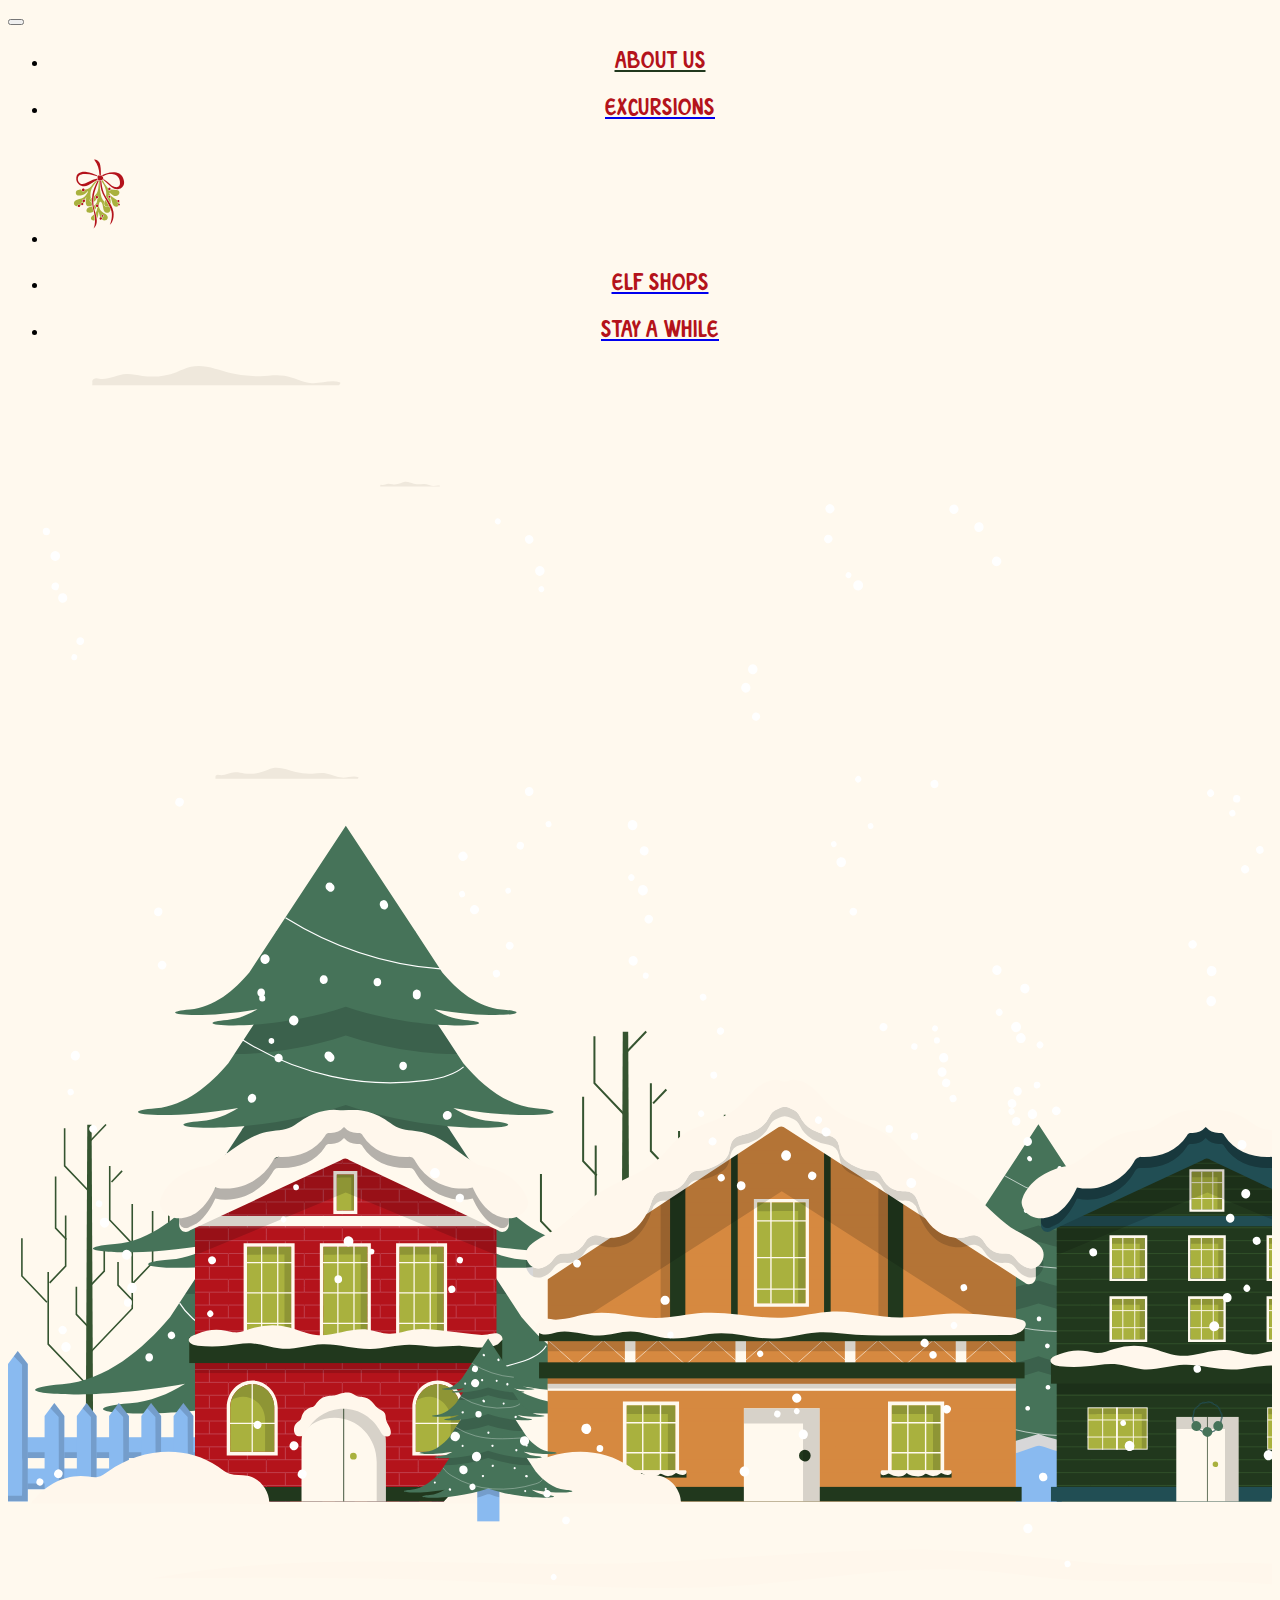
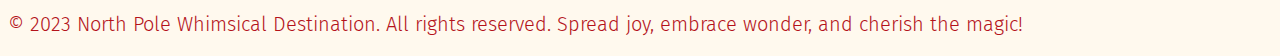
==== North Pole-Valaitis/aboutus.html @ da46801e "added about us" ====
<!DOCTYPE html>
<html lang="en">

<head>
    <meta charset="utf-8">
    <meta http-equiv="X-UA-Compatible" content="IE=edge">
    <meta name="viewport" content="width=device-width, initial-scale=1">

    <title>North Pole</title>

    <link href="https://cdn.jsdelivr.net/npm/bootstrap@5.0.2/dist/css/bootstrap.min.css" rel="stylesheet"
        integrity="sha384-EVSTQN3/azprG1Anm3QDgpJLIm9Nao0Yz1ztcQTwFspd3yD65VohhpuuCOmLASjC" crossorigin="anonymous">
        <link href="https://fonts.googleapis.com/css2?family=Fira+Sans:wght@300;500&display=swap" rel="stylesheet">
    <link rel="stylesheet" href="css/styles.css">


</head>

<body>
    <!-- header -->

    <nav>
        <div class="container">
            <div class="row">
                <nav class="navbar navbar-expand-lg">
                    <button class="navbar-toggler" type="button" data-bs-toggle="collapse" data-bs-target="#navbarNav"
                        aria-controls="navbarNav" aria-expanded="false" aria-label="Toggle navigation">
                        <span class="navbar-toggler-icon"></span>
                    </button>
                    <div class="collapse navbar-collapse justify-content-center" id="navbarNav">
                        <ul class="navbar-nav header align-items-center">
                            <li class="nav-item  col-3">
                                <a class="nav-link active" href="aboutus.html">
                                    <p>About Us</p>
                                </a>
                            </li>

                            <li class="nav-item col-3">
                                <a class="nav-link" href="excursions.html">
                                    <p>Excursions</p>
                                </a>
                            </li>

                            <li class="navbar-brand "><a href="index.html"><img src="images/mistletoe.svg" width="100"
                                        height="100" class="d-inline-block align-top" alt="mistletoe with ribbon">
                                </a></li>

                            <li class="nav-item col-3">
                                <a class="nav-link" href="#">
                                    <p>Elf Shops</p>
                                </a>
                            </li>
                            <li class="nav-item col-3">
                                <a class="nav-link" href="stayawhile.html">
                                    <p>Stay A While</p>
                                </a>
                            </li>

                        </ul>
                    </div>
                </nav>

            </div>

        </div>

    </nav>






    <!-- footer -->


    <footer>
        <div class="container-fluid">
            <div class="row justify-content-center">
                <div class="col-12 bottom">
                    <img  src="images/footerhomes.svg" alt="various homes with snow around them and trees">
                </div>
            </div>
        </div>

        <div class="container">
            <div class="row text-center textred">
                <p> © 2023 North Pole Whimsical Destination. All rights reserved. Spread joy, embrace wonder, and
                    cherish the magic!</p>
            </div>
        </div>

    </footer>


    <script src="https://cdn.jsdelivr.net/npm/bootstrap@5.0.2/dist/js/bootstrap.bundle.min.js"
        integrity="sha384-MrcW6ZMFYlzcLA8Nl+NtUVF0sA7MsXsP1UyJoMp4YLEuNSfAP+JcXn/tWtIaxVXM"
        crossorigin="anonymous"></script>
</body>

</html>
---- North Pole-Valaitis/css/styles.css ----
﻿body{background-color:#fff9ee;background-image:url("../images/sandbackground.png")}.buttonred{background-color:#b4131b;width:20px 50px;border-radius:10px 0px 10px 0px;text-align:center;color:#fdd679;padding:5px;margin:5px;font-family:'crimsonregular'}.buttonyellow{background-color:#fdd679;width:20px 50px;border-radius:10px 0px 10px 0px;text-align:center;color:#21381d;padding:5px;margin:5px;font-family:'crimsonregular'}.buttondg{background-color:#21381d;width:20px 50px;border-radius:10px 0px 10px 0px;text-align:center;color:#fff9ee;padding:5px;margin:5px;font-family:'crimsonregular'}.buttonbrown{background-color:#d68940;width:20px 50px;border-radius:10px 0px 10px 0px;text-align:center;color:#21381d;padding:5px;margin:5px;font-family:'crimsonregular'}.buttonlg{background-color:#a8b13e;width:20px 50px;border-radius:10px 0px 10px 0px;text-align:center;color:#21381d;padding:5px;margin:5px;font-family:'crimsonregular'}.squaredg{background-color:#21381d;border-radius:20px}.squarelg{background-color:#a8b13e;border-radius:20px}.squarered{background-color:#b4131b;border-radius:20px}.squarebrown{background-color:#d68940;border-radius:20px}.squaresand{background-color:#fff9ee;border-radius:20px}.squareyellow{background-color:#fdd679;border-radius:20px}.squareblue{background-color:#89baf0;border-radius:20px}a:hover{text-decoration:none;color:none}p a{text-decoration:none}.title{font-size:6rem;padding-top:2rem;color:#a8b13e}.textblue{color:#89baf0}.textred{color:#b4131b}.textlgreen{color:#a8b13e}.textdgreen{color:#21381d}.textyellow{color:#fdd679}.textbrown{color:#d68940}h1{font-family:'brown_cakeregular';font-size:8rem}h2{font-family:'brown_cakeregular';font-size:4rem}p{font-family:'Fira Sans', sans-serif;font-size:1.25rem;font-weight:300}.bodyheavy{font-family:'Fira Sans', sans-serif;font-size:1.25rem;font-weight:500}h3{font-family:'crimsonregular'}.writing{font-family:'floriesregular';font-size:35px;margin-top:3rem}.placestostay img{width:70%;margin:30px}.header p{font-size:1.5rem}.snowstory p{padding-top:2rem;margin-right:20px;font-size:23px;margin-bottom:10rem}.bottom{overflow-x:hidden}.reindeer ul{list-style:none}.reindeer ul li::before{content:"•";color:red;display:inline-block;width:1em;margin-left:-1em}.reindeer ul li:nth-child(1){background-color:#b4131b}.reindeer ul li:nth-child(2){background-color:#21381d}.reindeer ul li:nth-child(3){color:#89baf0}.reindeer ul li:nth-child(4){color:#d68940}.reindeer ul li:nth-child(5){color:#fdd679}.reindeer ul li:nth-child(6){color:#a8b13e}nav p{font-size:20px;color:#b4131b;text-decoration:none;font-family:'crimsonregular';text-align:center}nav p:hover{color:#21381d !important;border-bottom:#b4131b 1px solid}nav img{align-items:center;margin:0 auto}.active{color:#21381d !important;border-bottom:#b4131b 1px solid}/*! Generated by Font Squirrel (https://www.fontsquirrel.com) on November 27, 2023 */@font-face{font-family:'brown_cakeregular';src:url("../fonts/brown_cake.woff2") format("woff2"),url("fonts/brown_cake.woff") format("woff");font-weight:normal;font-style:normal}@font-face{font-family:'crimsonregular';src:url("../fonts/crimsonregular.woff2") format("woff2"),url("../fonts/crimsonregular.woff") format("woff");font-weight:normal;font-style:normal}@font-face{font-family:'floriesregular';src:url("../fonts/floriesregular.woff2") format("woff2"),url("../fonts/floriesregular.woff") format("woff");font-weight:normal;font-style:normal}
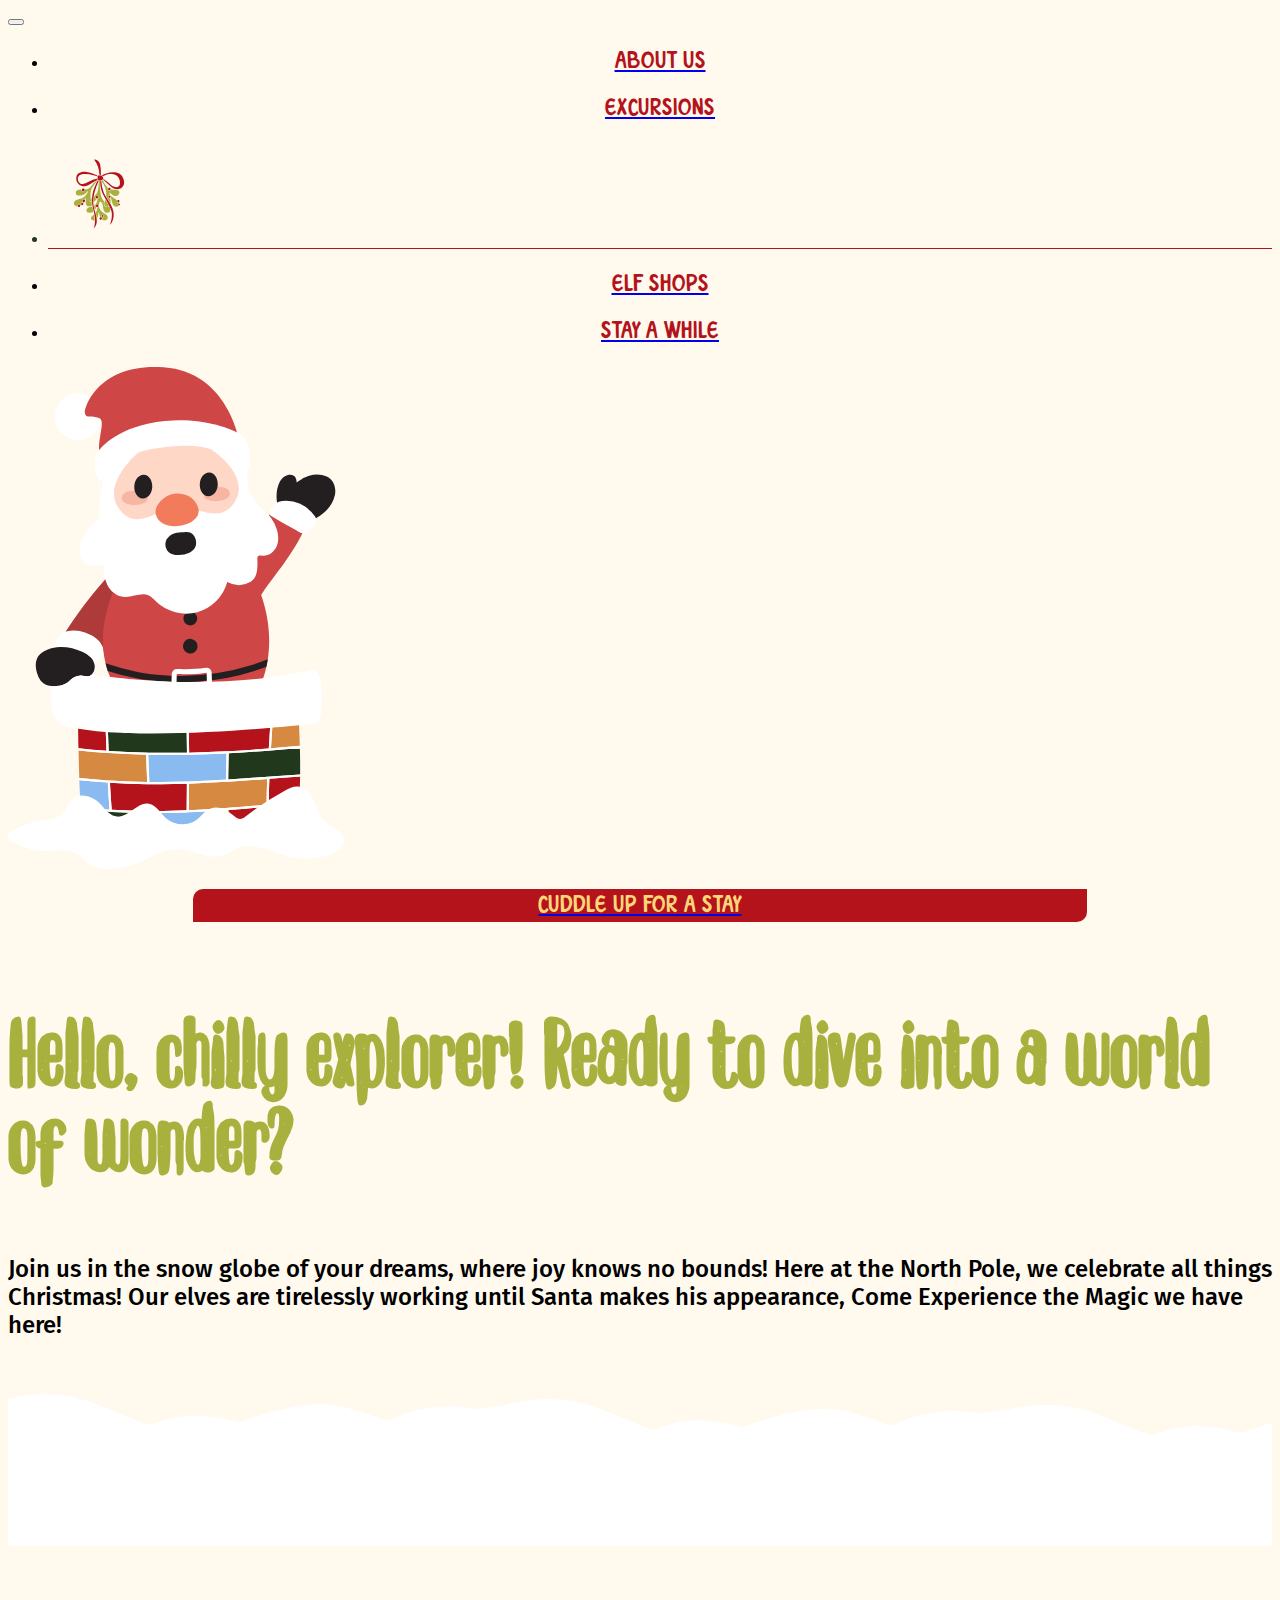
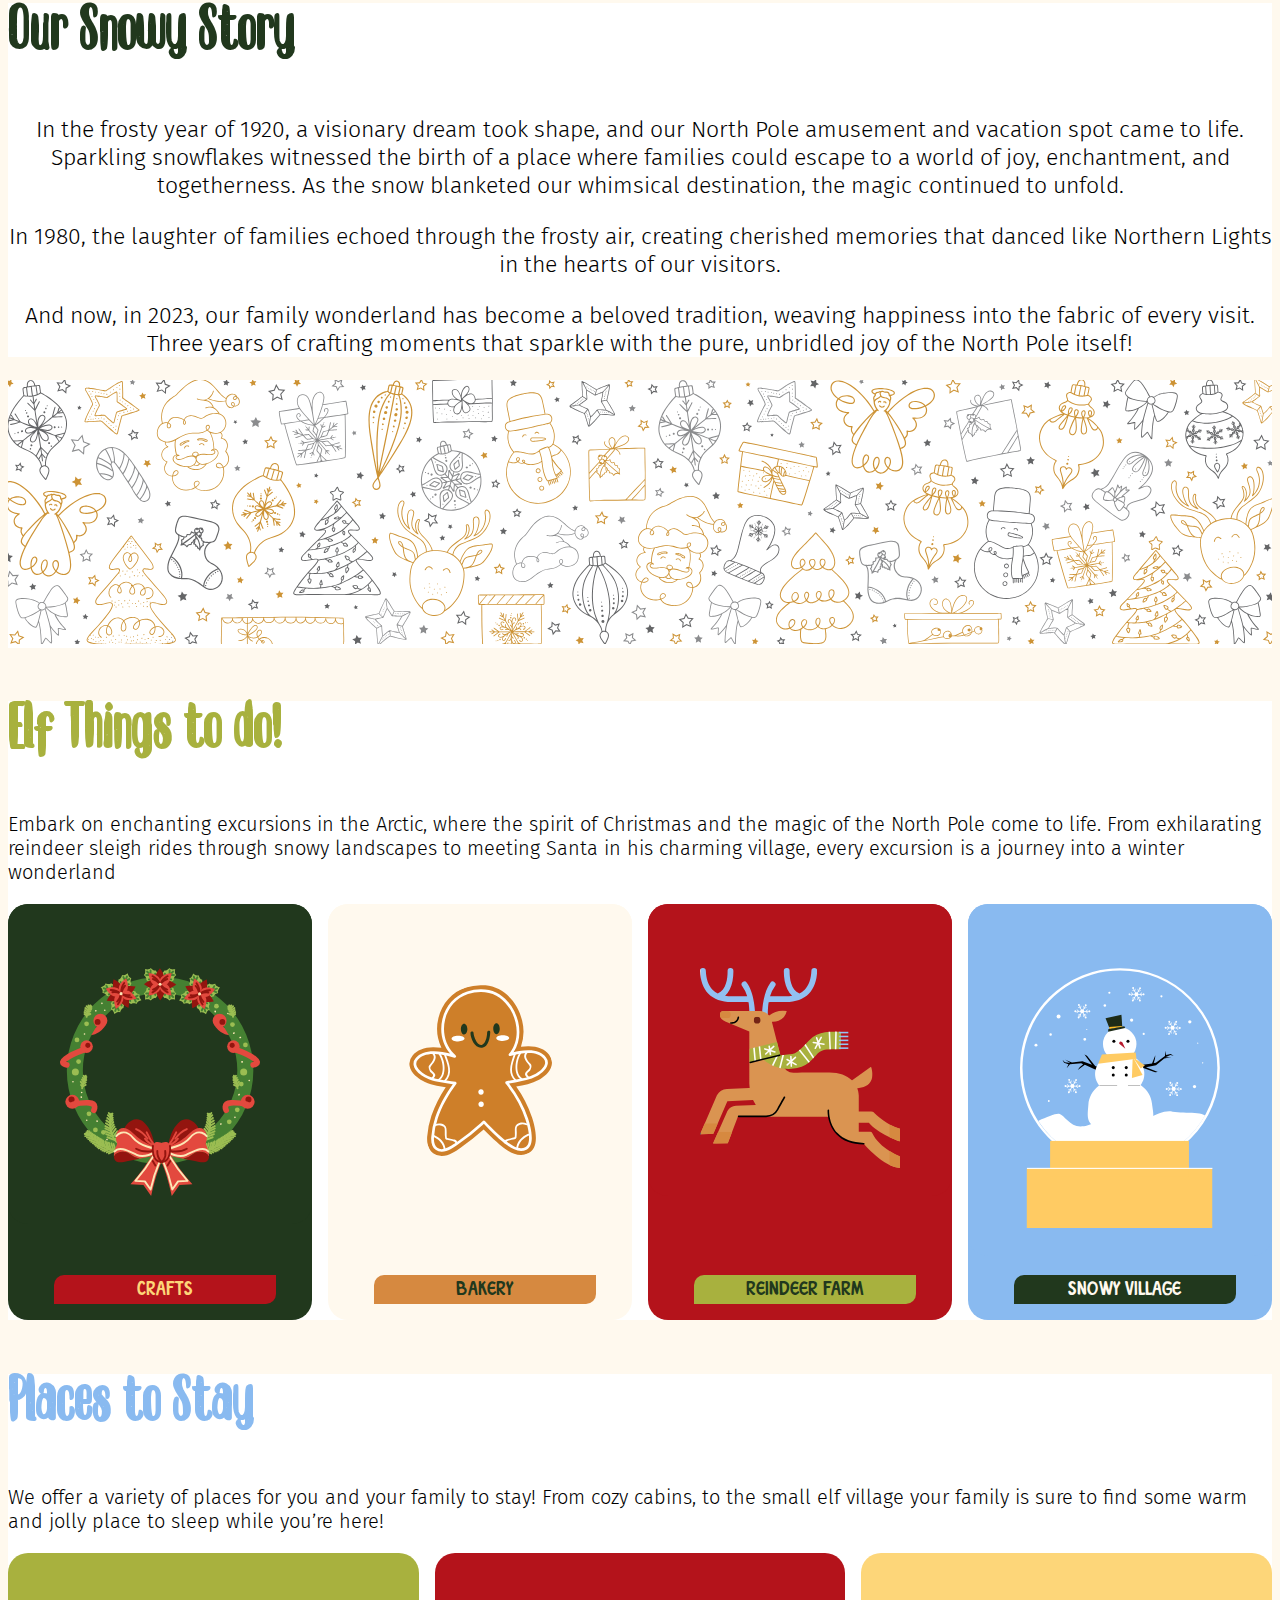
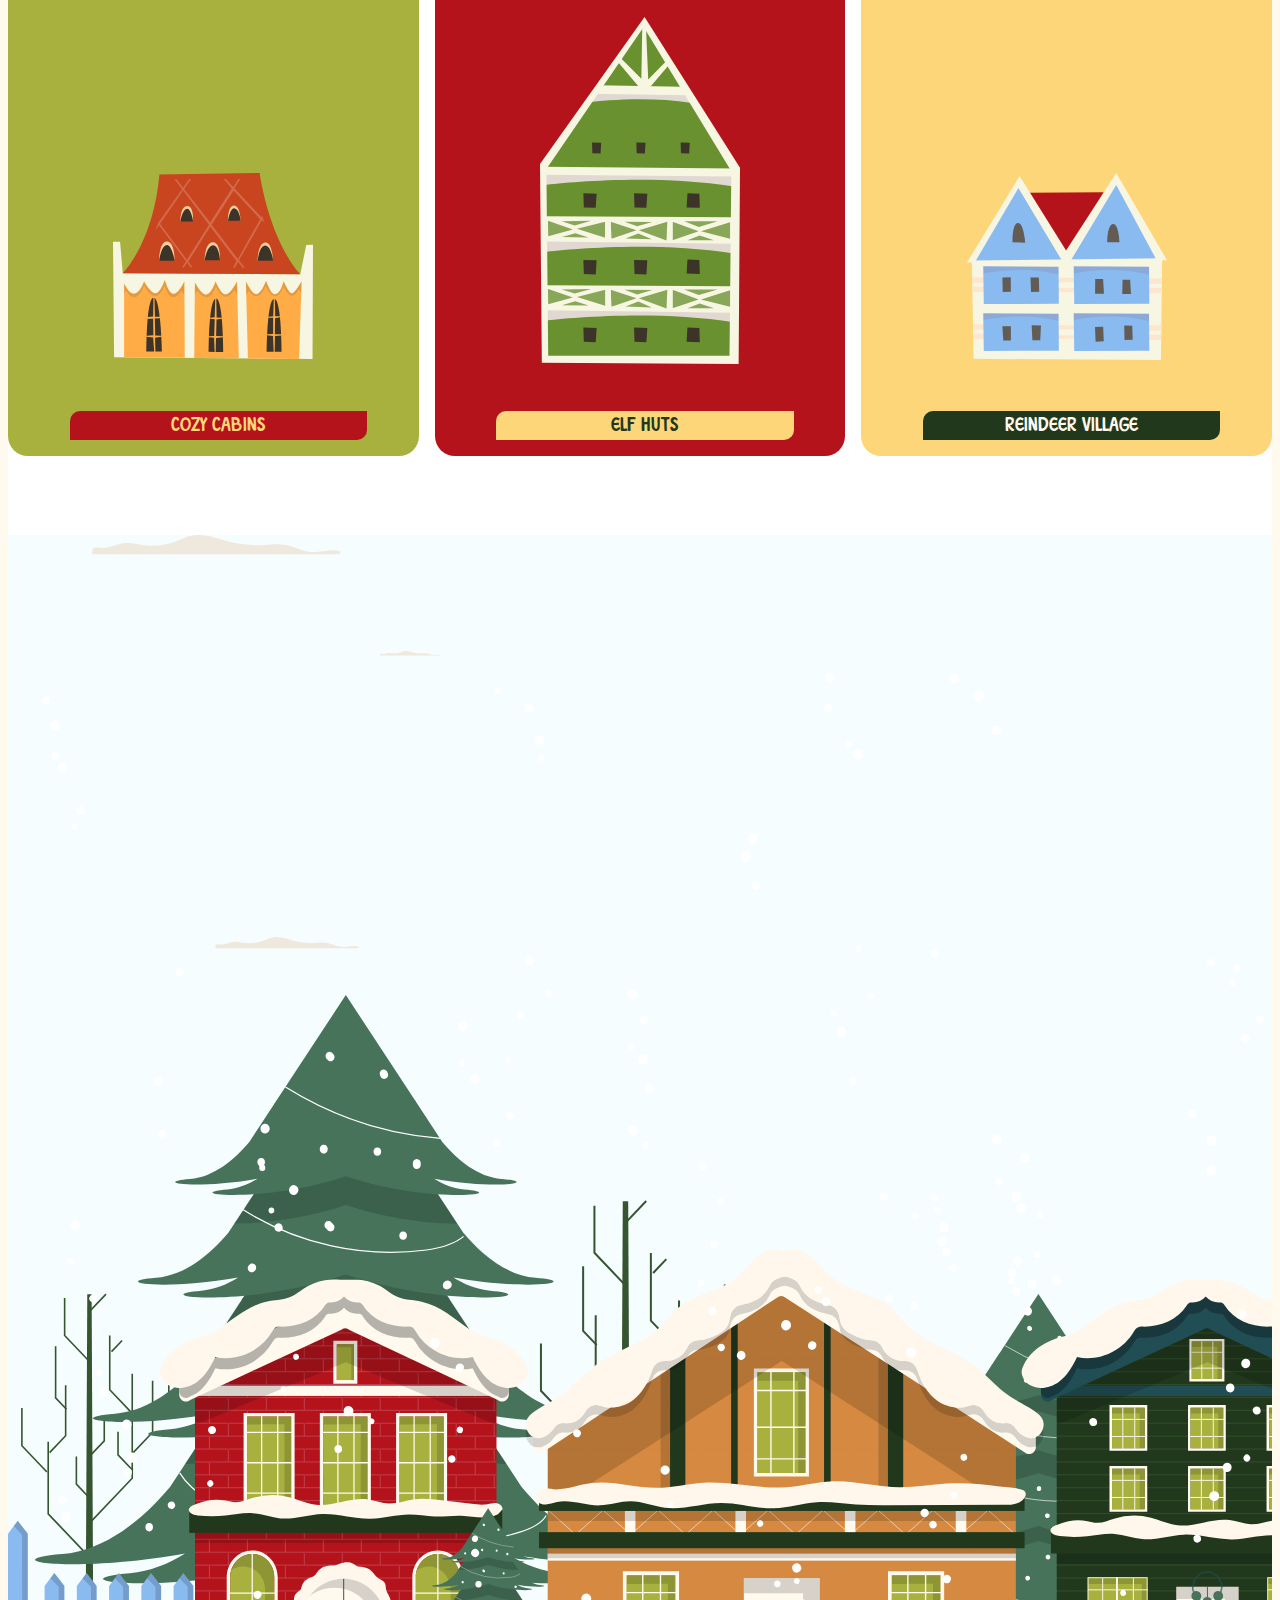
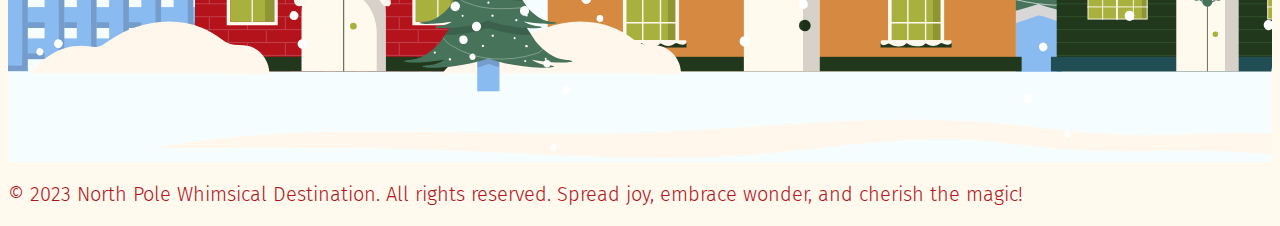
==== commit bedbe53f: "added new styles and 2 new images" ====
--- a/North Pole-Valaitis/aboutus.html
+++ b/North Pole-Valaitis/aboutus.html
@@ -2,100 +2,336 @@
 <html lang="en">
 
 <head>
-    <meta charset="utf-8">
-    <meta http-equiv="X-UA-Compatible" content="IE=edge">
-    <meta name="viewport" content="width=device-width, initial-scale=1">
-
-    <title>North Pole</title>
-
-    <link href="https://cdn.jsdelivr.net/npm/bootstrap@5.0.2/dist/css/bootstrap.min.css" rel="stylesheet"
-        integrity="sha384-EVSTQN3/azprG1Anm3QDgpJLIm9Nao0Yz1ztcQTwFspd3yD65VohhpuuCOmLASjC" crossorigin="anonymous">
-        <link href="https://fonts.googleapis.com/css2?family=Fira+Sans:wght@300;500&display=swap" rel="stylesheet">
-    <link rel="stylesheet" href="css/styles.css">
+  <meta charset="utf-8">
+  <meta http-equiv="X-UA-Compatible" content="IE=edge">
+  <meta name="viewport" content="width=device-width, initial-scale=1">
+
+  <title>North Pole</title>
+
+  <link href="https://cdn.jsdelivr.net/npm/bootstrap@5.0.2/dist/css/bootstrap.min.css" rel="stylesheet"
+    integrity="sha384-EVSTQN3/azprG1Anm3QDgpJLIm9Nao0Yz1ztcQTwFspd3yD65VohhpuuCOmLASjC" crossorigin="anonymous">
+  <link href="https://fonts.googleapis.com/css2?family=Fira+Sans:wght@300;500&display=swap" rel="stylesheet">
+  <link rel="stylesheet" href="css/styles.css">
 
 
 </head>
 
 <body>
-    <!-- header -->
-
-    <nav>
-        <div class="container">
-            <div class="row">
-                <nav class="navbar navbar-expand-lg">
-                    <button class="navbar-toggler" type="button" data-bs-toggle="collapse" data-bs-target="#navbarNav"
-                        aria-controls="navbarNav" aria-expanded="false" aria-label="Toggle navigation">
-                        <span class="navbar-toggler-icon"></span>
-                    </button>
-                    <div class="collapse navbar-collapse justify-content-center" id="navbarNav">
-                        <ul class="navbar-nav header align-items-center">
-                            <li class="nav-item  col-3">
-                                <a class="nav-link active" href="aboutus.html">
-                                    <p>About Us</p>
-                                </a>
-                            </li>
-
-                            <li class="nav-item col-3">
-                                <a class="nav-link" href="excursions.html">
-                                    <p>Excursions</p>
-                                </a>
-                            </li>
-
-                            <li class="navbar-brand "><a href="index.html"><img src="images/mistletoe.svg" width="100"
-                                        height="100" class="d-inline-block align-top" alt="mistletoe with ribbon">
-                                </a></li>
-
-                            <li class="nav-item col-3">
-                                <a class="nav-link" href="#">
-                                    <p>Elf Shops</p>
-                                </a>
-                            </li>
-                            <li class="nav-item col-3">
-                                <a class="nav-link" href="stayawhile.html">
-                                    <p>Stay A While</p>
-                                </a>
-                            </li>
-
-                        </ul>
-                    </div>
-                </nav>
-
-            </div>
-
-        </div>
-
-    </nav>
-
-
-
-
-
-
-    <!-- footer -->
-
-
-    <footer>
-        <div class="container-fluid">
+  <!-- header -->
+
+  <nav>
+    <div class="container">
+      <div class="row">
+        <nav class="navbar navbar-expand-lg">
+          <button class="navbar-toggler" type="button" data-bs-toggle="collapse" data-bs-target="#navbarNav"
+            aria-controls="navbarNav" aria-expanded="false" aria-label="Toggle navigation">
+            <span class="navbar-toggler-icon"></span>
+          </button>
+          <div class="collapse navbar-collapse justify-content-center" id="navbarNav">
+            <ul class="navbar-nav header align-items-center">
+              <li class="nav-item  col-3">
+                <a class="nav-link" href="aboutus.html">
+                  <p>About Us</p>
+                </a>
+              </li>
+
+              <li class="nav-item col-3">
+                <a class="nav-link" href="excursions.html">
+                  <p>Excursions</p>
+                </a>
+              </li>
+
+              <li class="navbar-brand active "><a href="index.html"><img src="images/mistletoe.svg" width="100"
+                    height="100" class="d-inline-block align-top" alt="mistletoe with ribbon">
+                </a></li>
+
+              <li class="nav-item col-3">
+                <a class="nav-link" href="#">
+                  <p>Elf Shops</p>
+                </a>
+              </li>
+              <li class="nav-item col-3">
+                <a class="nav-link" href="stayawhile.html">
+                  <p>Stay A While</p>
+                </a>
+              </li>
+
+            </ul>
+          </div>
+        </nav>
+
+      </div>
+
+    </div>
+
+  </nav>
+
+  <!-- hero -->
+
+  <div class="container py-5">
+    <div class="row align-items-center header">
+      <div class="col-lg-3 col-9">
+        <img class="w-100" src="images/santachimney.svg" alt="santa waving out of chimney">
+        <a href="stayawhile.html">
+          <p class="custom-button buttonred">Cuddle up for a stay</p>
+        </a>
+      </div>
+      <div class="col-lg-8">
+        <h1 class="title">Hello, chilly explorer! Ready to dive into a world of wonder?</h1>
+        <p class="bodyheavy"> Join us in the snow globe of your dreams, where joy knows no bounds! Here at the North
+          Pole, we
+          celebrate all things Christmas! Our elves are tirelessly working until Santa makes his appearance,
+          Come Experience the Magic we have here! </p>
+      </div>
+    </div>
+
+  </div>
+
+  <div class="container-fluid">
+    <div class="row">
+      <div class="col-12">
+        <img class="w-100" src="images/snowybreak.svg" alt="snow pillow stretching across page">
+      </div>
+    </div>
+  </div>
+
+
+
+
+  <!-- snowy story -->
+
+  <div class="container-fluid snowytime">
+    <div class="container">
+      <h2 class="text-center textdgreen">Our Snowy Story</h2>
+
+      <div class="row">
+        <div class="col-12 m-0">
+          <div class="row text-center">
+            <div class="col-8 col-lg-10 offset-lg-1 snowstory pb-3">
+              <p>In the frosty year of 1920, a visionary dream took shape, and our North Pole
+                amusement and
+                vacation spot came to life. Sparkling snowflakes witnessed the birth of a place where
+                families could escape to a world of joy, enchantment, and togetherness. As the snow
+                blanketed our whimsical destination, the magic continued to unfold.
+              </p>
+
+              <p>In 1980, the laughter of families echoed through the frosty air, creating cherished
+                memories
+                that danced like Northern Lights in the hearts of our visitors.
+              </p>
+
+              <p>And now, in 2023, our family wonderland has become a beloved tradition, weaving
+                happiness
+                into the fabric of every visit. Three years of crafting moments that sparkle with the pure,
+                unbridled joy of the North Pole itself!
+              </p>
+            </div>
+          </div>
+        </div>
+      </div>
+    </div>
+  </div>
+
+  <div class="container-fluid white">
+    <div class="row justify-content-center">
+      <div class="col-12 bottom pt-5">
+        <img src="images/christmasbanner.svg" alt="grey and gold snowmen with ornaments">
+      </div>
+    </div>
+  </div>
+
+
+  <!-- elf to do -->
+
+
+
+  <section class="py-5 white">
+    <div class="container">
+      <div class="row justify-content-center">
+        <div class="col-10 pb-5 text-center">
+          <h2 class="text-center textlgreen">Elf Things to do!</h2>
+          <div class="row justify-content-center">
+            <p class="col-10">Embark on enchanting excursions in the Arctic, where the spirit of Christmas and the magic
+              of the
+              North Pole come to life. From exhilarating reindeer sleigh rides through snowy landscapes to meeting
+              Santa in his charming village, every excursion is a journey into a winter wonderland</p>
+          </div>
+        </div>
+      </div>
+
+      <div class="custom-grid four-columns custom-cards">
+        <a class="bg-dgreen" href="reindeerfarm.html">
+          <div class="custom-cards-container squaredg">
+            <div class="img-container">
+              <img src="images/wreath.svg" alt="green and red wreath with a bow">
+            </div>
+            <p class="custom-button buttonred">Crafts</p>
+          </div>
+        </a>
+        <a class="bg-sand" href="reindeerfarm.html">
+          <div class="custom-cards-container squaresand">
+            <div class="img-container">
+              <img src="images/gingerbreadman.svg" alt="gingerbread man with a bowtie">
+            </div>
+            <p class="custom-button buttonbrown">Bakery</p>
+          </div>
+        </a>
+        <a class="bg-red" href="reindeerfarm.html">
+          <div class="custom-cards-container squarered">
+            <div class="img-container">
+              <img src="images/reindeericon.svg" alt="reindeer looking right jumping">
+            </div>
+            <p class="custom-button buttonlg">Reindeer Farm</p>
+          </div>
+        </a>
+        <a class="bg-blue" href="reindeerfarm.html">
+          <div class="custom-cards-container squareblue">
+            <div class="img-container">
+              <img src="images/snowmaninglobe.svg" alt="snowman in a snowglobe with snowflakes">
+            </div>
+            <p class="custom-button buttondg">Snowy Village</p>
+          </div>
+        </a>
+      </div>
+    </div>
+  </section>
+
+
+  <!-- Places to stay -->
+
+
+  <!-- <div class="container">
+    <div class="row justify-content-center">
+      <div class="col-12 placestostay">
+        <div class="row justify-content-center">
+          <div class="col-10 col-lg-3 col-md-4">
+            <a href="stayawhile.html#cozycabin">
+              <div class="squarelg p-2 row justify-content-center">
+                <img class="img-fluid" alt="Responsive image" src="images/cozycabin.svg"
+                  alt="small house with yellow and red">
+                <p class="buttonred">Cozy Cabins</p>
+            </a>
+          </div>
+        </div>
+        <div class="col-10 col-lg-3 col-md-4 mx-2">
+          <a href="stayawhile.html#elfhut">
+            <div class="squarered p-2 row justify-content-center">
+              <img class="elfhut img-fluid" alt="Responsive image" src="images/elfhut.svg">
+              <p class="buttonyellow">Elf Huts</p>
+            </div>
+          </a>
+        </div>
+        <div class="col-10 col-lg-3 col-md-4">
+          <a href="stayawhile.html#reindeervillage">
+            <div class="squareyellow p-2 row justify-content-center">
+
+              <img src="images/reindeervillage.svg" alt="blue house with red roof">
+              <p class="buttondg">Reindeer Village</p>
+
+            </div>
+          </a>
+        </div>
+
+      </div>
+    </div>
+  </div> -->
+
+  <!-- Remaking this section -->
+
+  <div class="white py-5">
+    <section>
+      <div class="container">
+        <div class="row justify-content-center">
+          <div class="col-10">
+
+            <h2 class="text-center textblue">Places to Stay</h2>
             <div class="row justify-content-center">
-                <div class="col-12 bottom">
-                    <img  src="images/footerhomes.svg" alt="various homes with snow around them and trees">
+              <p class="col-10 text-center mb-5">We offer a variety of places for you and your family to stay! From cozy
+                cabins, to
+                the small elf village your family is sure to find some warm and jolly place to sleep while you’re here!
+              </p>
+            </div>
+
+            <div class="custom-grid three-columns custom-cards">
+              <a class="bg-lgreen" href="reindeerfarm.html">
+                <div class="custom-cards-container">
+                  <div class="img-container">
+                    <img class="elfhut-small" src="images/cozycabin.svg" alt="small house with yellow and red">
+                  </div>
+                  <p class="custom-button buttonred">Cozy Cabins</p>
                 </div>
-            </div>
-        </div>
-
-        <div class="container">
-            <div class="row text-center textred">
-                <p> © 2023 North Pole Whimsical Destination. All rights reserved. Spread joy, embrace wonder, and
-                    cherish the magic!</p>
-            </div>
-        </div>
-
-    </footer>
-
-
-    <script src="https://cdn.jsdelivr.net/npm/bootstrap@5.0.2/dist/js/bootstrap.bundle.min.js"
-        integrity="sha384-MrcW6ZMFYlzcLA8Nl+NtUVF0sA7MsXsP1UyJoMp4YLEuNSfAP+JcXn/tWtIaxVXM"
-        crossorigin="anonymous"></script>
+              </a>
+
+
+              <a class="bg-red" href="reindeerfarm.html">
+                <div class="custom-cards-container">
+                  <div class="img-container">
+                    <img class="elfhut" alt="Responsive image" src="images/elfhut.svg">
+                  </div>
+                  <p class="custom-button buttonyellow">Elf Huts</p>
+                </div>
+              </a>
+
+
+              <a class="bg-yellow" href="reindeerfarm.html">
+                <div class="custom-cards-container">
+                  <div class="img-container">
+                    <img class="elfhut-small" src="images/reindeervillage.svg" alt="blue house with red roof">
+                  </div>
+                  <p class="custom-button buttondg">Reindeer Village</p>
+                </div>
+              </a>
+
+            <div class="container-fluid">
+                <div class="row pt-5">
+                  <div class="col-12">
+                    <img class="w-100" src="images/snowybreakreversed.svg" alt="snow pillow stretching across page">
+                  </div>
+                </div>
+            </div> 
+
+
+            </div>
+          </div>
+        </div>
+      </div>
+    </section>
+  </div>
+
+
+
+
+
+
+
+  <!-- footer -->
+
+
+
+  <footer>
+
+
+    <div class="container-fluid">
+      <div class="row justify-content-center bgblue">
+        <div class="col-12 bottom">
+          <img src="images/footerhomes.svg" alt="various homes with snow around them and trees">
+        </div>
+      </div>
+    </div>
+
+    <div class="container">
+      <div class="row text-center textred ">
+        <p> © 2023 North Pole Whimsical Destination. All rights reserved. Spread joy, embrace wonder, and
+          cherish the magic!</p>
+      </div>
+    </div>
+
+  </footer>
+
+
+  <script src="https://cdn.jsdelivr.net/npm/bootstrap@5.0.2/dist/js/bootstrap.bundle.min.js"
+    integrity="sha384-MrcW6ZMFYlzcLA8Nl+NtUVF0sA7MsXsP1UyJoMp4YLEuNSfAP+JcXn/tWtIaxVXM"
+    crossorigin="anonymous"></script>
 </body>
 
 </html>--- a/North Pole-Valaitis/css/styles.css
+++ b/North Pole-Valaitis/css/styles.css
@@ -1 +1 @@
-﻿body{background-color:#fff9ee;background-image:url("../images/sandbackground.png")}.buttonred{background-color:#b4131b;width:20px 50px;border-radius:10px 0px 10px 0px;text-align:center;color:#fdd679;padding:5px;margin:5px;font-family:'crimsonregular'}.buttonyellow{background-color:#fdd679;width:20px 50px;border-radius:10px 0px 10px 0px;text-align:center;color:#21381d;padding:5px;margin:5px;font-family:'crimsonregular'}.buttondg{background-color:#21381d;width:20px 50px;border-radius:10px 0px 10px 0px;text-align:center;color:#fff9ee;padding:5px;margin:5px;font-family:'crimsonregular'}.buttonbrown{background-color:#d68940;width:20px 50px;border-radius:10px 0px 10px 0px;text-align:center;color:#21381d;padding:5px;margin:5px;font-family:'crimsonregular'}.buttonlg{background-color:#a8b13e;width:20px 50px;border-radius:10px 0px 10px 0px;text-align:center;color:#21381d;padding:5px;margin:5px;font-family:'crimsonregular'}.squaredg{background-color:#21381d;border-radius:20px}.squarelg{background-color:#a8b13e;border-radius:20px}.squarered{background-color:#b4131b;border-radius:20px}.squarebrown{background-color:#d68940;border-radius:20px}.squaresand{background-color:#fff9ee;border-radius:20px}.squareyellow{background-color:#fdd679;border-radius:20px}.squareblue{background-color:#89baf0;border-radius:20px}a:hover{text-decoration:none;color:none}p a{text-decoration:none}.title{font-size:6rem;padding-top:2rem;color:#a8b13e}.textblue{color:#89baf0}.textred{color:#b4131b}.textlgreen{color:#a8b13e}.textdgreen{color:#21381d}.textyellow{color:#fdd679}.textbrown{color:#d68940}h1{font-family:'brown_cakeregular';font-size:8rem}h2{font-family:'brown_cakeregular';font-size:4rem}p{font-family:'Fira Sans', sans-serif;font-size:1.25rem;font-weight:300}.bodyheavy{font-family:'Fira Sans', sans-serif;font-size:1.25rem;font-weight:500}h3{font-family:'crimsonregular'}.writing{font-family:'floriesregular';font-size:35px;margin-top:3rem}.placestostay img{width:70%;margin:30px}.header p{font-size:1.5rem}.snowstory p{padding-top:2rem;margin-right:20px;font-size:23px;margin-bottom:10rem}.bottom{overflow-x:hidden}.reindeer ul{list-style:none}.reindeer ul li::before{content:"•";color:red;display:inline-block;width:1em;margin-left:-1em}.reindeer ul li:nth-child(1){background-color:#b4131b}.reindeer ul li:nth-child(2){background-color:#21381d}.reindeer ul li:nth-child(3){color:#89baf0}.reindeer ul li:nth-child(4){color:#d68940}.reindeer ul li:nth-child(5){color:#fdd679}.reindeer ul li:nth-child(6){color:#a8b13e}nav p{font-size:20px;color:#b4131b;text-decoration:none;font-family:'crimsonregular';text-align:center}nav p:hover{color:#21381d !important;border-bottom:#b4131b 1px solid}nav img{align-items:center;margin:0 auto}.active{color:#21381d !important;border-bottom:#b4131b 1px solid}/*! Generated by Font Squirrel (https://www.fontsquirrel.com) on November 27, 2023 */@font-face{font-family:'brown_cakeregular';src:url("../fonts/brown_cake.woff2") format("woff2"),url("fonts/brown_cake.woff") format("woff");font-weight:normal;font-style:normal}@font-face{font-family:'crimsonregular';src:url("../fonts/crimsonregular.woff2") format("woff2"),url("../fonts/crimsonregular.woff") format("woff");font-weight:normal;font-style:normal}@font-face{font-family:'floriesregular';src:url("../fonts/floriesregular.woff2") format("woff2"),url("../fonts/floriesregular.woff") format("woff");font-weight:normal;font-style:normal}
+﻿body{background-color:#fff9ee;background-image:url("../images/sandbackground.png")}.buttonred{background-color:#b4131b;width:20px 50px;border-radius:10px 0px 10px 0px;text-align:center;color:#fdd679;padding:5px;margin:5px;font-family:'crimsonregular'}.buttonyellow{background-color:#fdd679;width:20px 50px;border-radius:10px 0px 10px 0px;text-align:center;color:#21381d;padding:5px;margin:5px;font-family:'crimsonregular'}.buttondg{background-color:#21381d;width:20px 50px;border-radius:10px 0px 10px 0px;text-align:center;color:#fff9ee;padding:5px;margin:5px;font-family:'crimsonregular'}.buttonbrown{background-color:#d68940;width:20px 50px;border-radius:10px 0px 10px 0px;text-align:center;color:#21381d;padding:5px;margin:5px;font-family:'crimsonregular'}.buttonlg{background-color:#a8b13e;width:20px 50px;border-radius:10px 0px 10px 0px;text-align:center;color:#21381d;padding:5px;margin:5px;font-family:'crimsonregular'}.squaredg{background-color:#21381d;border-radius:20px}.squarelg{background-color:#a8b13e;border-radius:20px}.squarered{background-color:#b4131b;border-radius:20px}.squarebrown{background-color:#d68940;border-radius:20px}.squaresand{background-color:#fff9ee;border-radius:20px}.squareyellow{background-color:#fdd679;border-radius:20px}.squareblue{background-color:#89baf0;border-radius:20px}a:hover{text-decoration:none;color:none}p a{text-decoration:none}.title{font-size:6rem;padding-top:2rem;color:#a8b13e}.textblue{color:#89baf0}.textred{color:#b4131b}.textlgreen{color:#a8b13e}.textdgreen{color:#21381d}.textyellow{color:#fdd679}.textbrown{color:#d68940}h1{font-family:'brown_cakeregular';font-size:8rem}h2{font-family:'brown_cakeregular';font-size:4rem}p{font-family:'Fira Sans', sans-serif;font-size:1.25rem;font-weight:300}.bodyheavy{font-family:'Fira Sans', sans-serif;font-size:1.25rem;font-weight:500}h3{font-family:'crimsonregular'}.writing{font-family:'floriesregular';font-size:35px;margin-top:3rem}.placestostay img{width:70%;margin:30px}.header p{font-size:1.5rem}.snowytime{background-color:white}.snowstory p{font-size:23px;text-align:center}.white{background-color:white}.bgblue{background-color:#F6FDFF}.bottom{overflow-x:hidden}.reindeer ul{list-style:none}.reindeer ul li::before{content:"•";color:red;display:inline-block;width:1em;margin-left:-1em}.reindeer ul li:nth-child(1){background-color:#b4131b}.reindeer ul li:nth-child(2){background-color:#21381d}.reindeer ul li:nth-child(3){color:#89baf0}.reindeer ul li:nth-child(4){color:#d68940}.reindeer ul li:nth-child(5){color:#fdd679}.reindeer ul li:nth-child(6){color:#a8b13e}nav p{font-size:20px;color:#b4131b;text-decoration:none;font-family:'crimsonregular';text-align:center}nav p:hover{color:#21381d !important;border-bottom:#b4131b 1px solid}nav img{align-items:center;margin:0 auto}.active{color:#21381d !important;border-bottom:#b4131b 1px solid}/*! Generated by Font Squirrel (https://www.fontsquirrel.com) on November 27, 2023 */@font-face{font-family:'brown_cakeregular';src:url("../fonts/brown_cake.woff2") format("woff2"),url("fonts/brown_cake.woff") format("woff");font-weight:normal;font-style:normal}@font-face{font-family:'crimsonregular';src:url("../fonts/crimsonregular.woff2") format("woff2"),url("../fonts/crimsonregular.woff") format("woff");font-weight:normal;font-style:normal}@font-face{font-family:'floriesregular';src:url("../fonts/floriesregular.woff2") format("woff2"),url("../fonts/floriesregular.woff") format("woff");font-weight:normal;font-style:normal}.custom-button{width:100%;max-width:70%;border-radius:10px 0px 10px 0px;text-align:center;padding:5px;margin:16px auto}.custom-grid{display:grid}.custom-grid.four-columns{grid-template-columns:1fr 1fr;column-gap:16px;row-gap:16px}.custom-grid.three-columns{grid-template-columns:1fr;column-gap:16px;row-gap:16px}@media (min-width: 768px){.custom-grid.four-columns{grid-template-columns:1fr 1fr 1fr 1fr}.custom-grid.three-columns{grid-template-columns:1fr 1fr 1fr}}.custom-cards a{border-radius:20px;text-decoration:none;position:relative}.custom-cards a:hover{transform:scale(1.0125)}.custom-cards img{width:100%}.custom-cards .img-container{width:100%;max-width:200px;height:auto;margin:0px auto}.custom-cards .custom-button{width:100%;max-width:70%;border-radius:10px 0px 10px 0px;text-align:center;padding:5px;margin:16px auto;position:absolute;bottom:0px;left:15%}.custom-cards-container{padding:64px 24px 24px 24px;margin-bottom:64px}.elfhut-small{padding-top:156px}.bg-dgreen{background-color:#21381d}.bg-lgreen{background-color:#a8b13e}.bg-red{background-color:#b4131b}.bg-blue{background-color:#89baf0}.bg-sand{background-color:#fff9ee}.bg-yellow{background-color:#fdd679}
